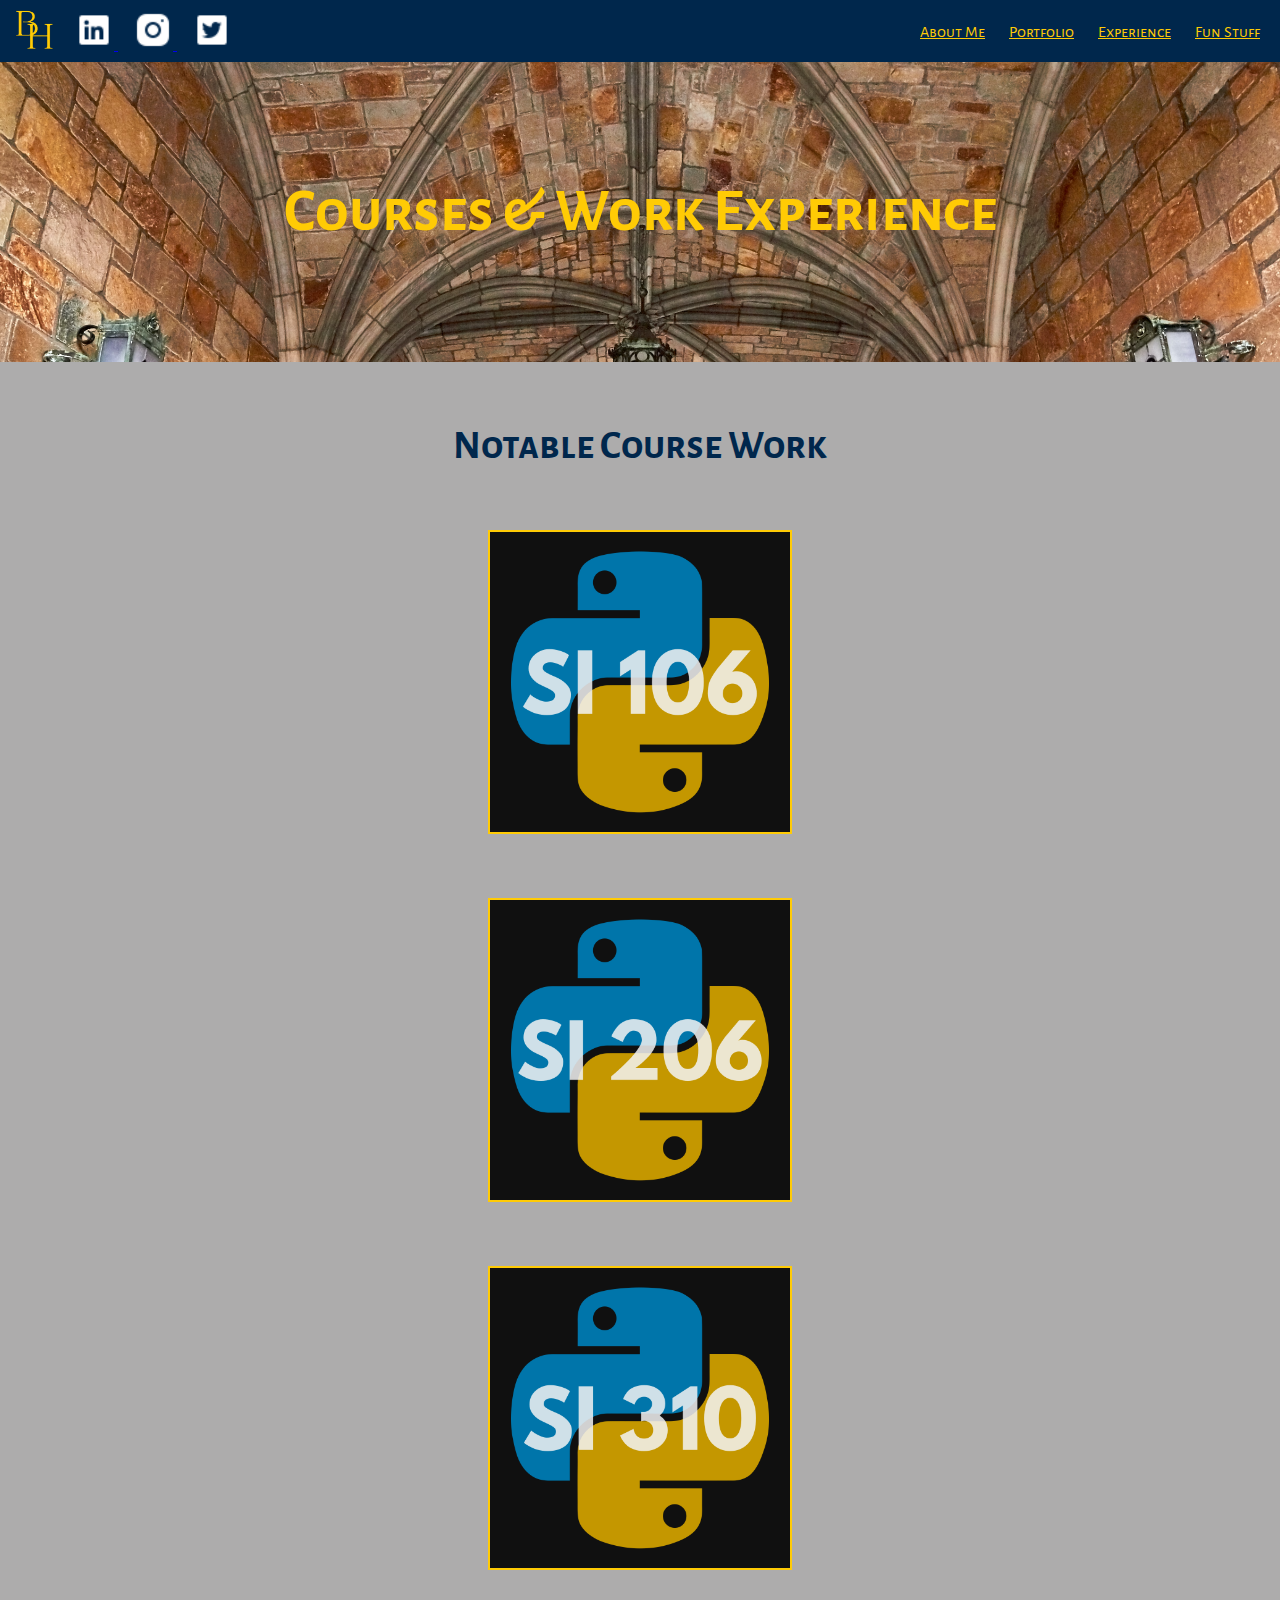
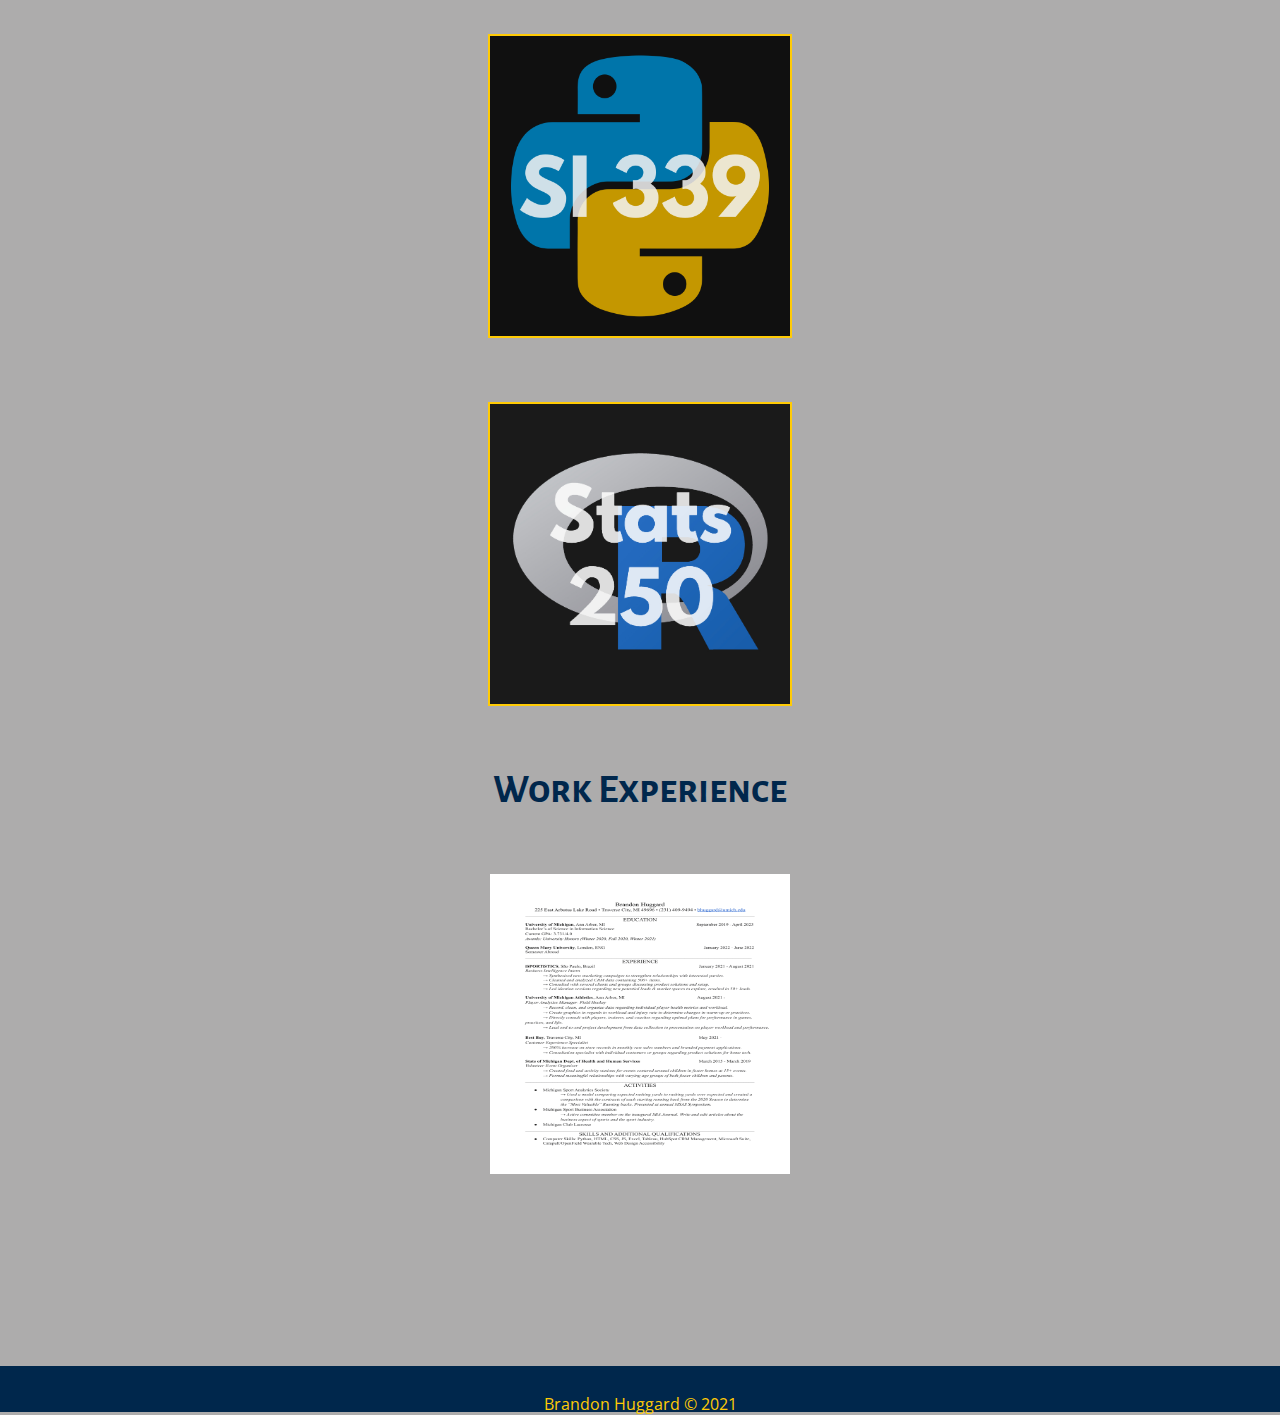
==== experience.html @ 87b80b77 "Add files via upload" ====
<!DOCTYPE html>
<html lang="en">
  <head>
    <meta charset="utf-8">
    <meta name="viewport" content="width=device-width, initial-scale=1.0">
    <link rel="stylesheet" type="text/css" href="css/html5reset.css">
    <link rel="stylesheet" type="text/css" href="css/style.css">
    <link rel="preconnect" href="https://fonts.googleapis.com">
    <link rel="preconnect" href="https://fonts.gstatic.com" crossorigin>
    <link href="https://fonts.googleapis.com/css2?family=Alegreya+Sans+SC:wght@100&display=swap" rel="stylesheet">
    <link href="https://fonts.googleapis.com/css2?family=Alegreya+Sans+SC:wght@100&family=Open+Sans:wght@300&display=swap" rel="stylesheet">
    <title>XP Page</title>
  </head>
  <body>
    <!-- add skip to main content here when I can -->
  <nav>
    <div class= 'babylogo'>
      <img src="imgs/smallLOGO.png" alt= 'logo'> 
      <a href="https://www.linkedin.com/in/brandon-huggard-5957a0192/">
      <img src="imgs/linkedin.png" alt= 'linked-logo'>
      </a>
      <a href= "https://www.instagram.com/b_hugs/">
      <img src="imgs/instagram.png" alt= 'insta-logo'>
      </a>
      <a href= "https://twitter.com/BCHugs_">
      <img src="imgs/twitter.png" alt= 'twitter-logo'>
      </a>
    </div>

    <ul>
      <li><a href=index.html>About Me</a></li>
      <li><a href=portfolio.html>Portfolio</a></li>
      <li><a href=experience.html>Experience</a></li>
      <li><a href=funstuff.html>Fun Stuff</a></li>
    </ul>
  </nav>
  <main class = 'holder-exp'>
  <header>
  <h1> <p class= "coursestitle">Courses & Work Experience</p></h1>
  </header>
  <body>
      <h2 class= "ncw">
          Notable Course Work
      </h2>
      <dl>
          <dd class= 'classimg'>
            <div class="flip-card">
            <div class="flip-card-inner">
              <div class="flip-card-front">
                <img src="imgs/106logo.jpg" alt="106 Logo" style="width:300px;height:300px;">
              </div>
              <div class="flip-card-back">
                <h1>Programs, Information, and People</h1>
                <p>Intro Python Course</p>
                <p>Covered basics of Python as well as Web Scraping and JSON!</p>
              </div>
            </div>
          </div>
        </dd>
          <dd class= 'classimg'>
            <div class="flip-card">
            <div class="flip-card-inner">
              <div class="flip-card-front">
                <img src="imgs/206logo.jpg" alt="206 Logo" style="width:300px;height:300px;">
              </div>
              <div class="flip-card-back">
                <h1>Data Oriented Programming</h1>
                <p>Intermediate Python Course</p>
                <p>Focusing on different data types and some libraries regarding data manipulation
                  and web scraping. Writing new data to several file types allowed for a fun project at the
                  end of the semester. Really established a good foundation in Python.
                </p>
              </div>
            </div>
          </div>
        </dd>
          <dd class= 'classimg'>
            <div class="flip-card">
            <div class="flip-card-inner">
              <div class="flip-card-front">
                <img src="imgs/310logo.jpg" alt="310 Logo" style="width:300px;height:300px;">
              </div>
              <div class="flip-card-back">
                <h1>Information, Enviroments, and Work </h1>
                <p>Information Ethics and Consultation Course</p>
                <p>Introduced me to software developemnt strategeies and several team communication strategies.
                  Further depth in things like agile development allows for exploration into real world applications
                  of both software development and consultaion or sales.
                </p>
              </div>
            </div>
          </div>
        </dd>
          <dd class= 'classimg'>
            <div class="flip-card">
            <div class="flip-card-inner">
              <div class="flip-card-front">
                <img src="imgs/339logo.jpg" alt="339 Logo" style="width:300px;height:300px;">
              </div>
              <div class="flip-card-back">
                <h1>Web Design, Development, and Access</h1>
                <p>HTML, CSS, and JS Centered Course</p>
                <p>Comprehensive course establishing foundational nkowkedge in web design and acessibility principles.
                  Allowed me to create this website!
                </p>
              </div>
            </div>
          </div>
        </dd>
          <dd class= 'classimg'>
            <div class="flip-card">
            <div class="flip-card-inner">
              <div class="flip-card-front">
                <img src="imgs/250logo.jpg" alt="250 Logo" style="width:300px;height:300px;">
              </div>
              <div class="flip-card-back">
                <h1>Introduction to Statistics and Data Analysis</h1>
                <p>Intro course covering some R basics as well as foundational stats knowledge</p>
                <p>A solid hybrid between a development course as well as a standard math course covering basic stats.</p>
              </div>
            </div>
          </div>
        </dd>
          
      </dl>
      <h2 class= "ncw">
          Work Experience
      </h2>
      <div class= "resdiv">
          <img src="imgs/PNGResume.png" alt="resume" id= "resume">
      </div>


    </main>
  <footer>
    <p>Brandon Huggard &copy; 2021</p>
</footer>
</body>
</html>
---- css/style.css ----
body{
  background-color: rgb(173, 172, 172);
  font-family: 'Open Sans', sans-serif;

}
/* PORTFOLIO SPECIFIC STYLING */

.projects ul{
  list-style-type: none;
  text-align: center;
  margin: auto;
}
.business ul{
  list-style-type: none;
  text-align: center;
  margin: auto;
}
.holder-portfolio{
  display: grid;
  grid-template-columns: 1fr 7fr 1fr;
  grid-template-rows: 1fr 5fr 1fr 5fr 1fr; 
}

.preprobus{
  margin-top: 3%;
  text-align: center;
  grid-column: 2/3;
  grid-row: 1/2;
  color: #00274C;
  font-size: 30px;
  line-height: 1.2;
}

.holder-portfolio .projects{
  color: #00274C;
  font-size: 20px;
  grid-column: 2/3;
  grid-row: 2/3;
  line-height: 2;
}

.holder-portfolio .business{
  color: #00274C;
  font-size: 20px;
  grid-column: 2/3;
  grid-row: 4/5;
  line-height: 2;
}

.holder-portfolio .projects .protitle{
  font-size: 30px;
  grid-row: 1/2;
}

.holder-portfolio .business .bustitle{
  font-size: 30px;
  grid-row: 3/4;
}

/* ABOUT ME SPECIFIC STYLING */
.accs{
  text-align: center;
  margin: auto;
}

.xplane .indycards .flip-card{
  align-self: center;
  justify-self: center;
  align-content: center;
  justify-content: center;
  align-items: center;
  justify-items: center;
  margin: auto;
  margin-top: 5%;
  margin-bottom: 5%;
}

a:visited{
  text-decoration: none;
}

.first{
  margin: 10px;
  color:#00274C;
  text-align:center;
  font-size: 20px;
  line-height: 1.25;
  margin-left: 12%;
  margin-right: 12%;
}

.second{
  margin: 10px;
  margin-top: 300px;
  color: #00274C;
  text-align: center;
  font-size: 25px;

}


header h1{
  display: flex;
  flex-direction: row;
  justify-content: center;
  background-attachment: fixed; /* Parallax effect */
  background-position: center; /* Parallax effect */
  background-size: cover;
  height: 300px; /* Parallax effect */
  background-image: url(../imgs/try.jpg);
  background-repeat: no-repeat;
}

header h1 .projectstitle{
  color:#FFCB05;
  margin: auto;
  font-family: 'Alegreya Sans SC', sans-serif;
  font-size: 60px;
  text-align: center;
}
header h2{
  font-family: 'Alegreya Sans SC', sans-serif;
  display: flex;
  flex-wrap: nowrap;
  flex-direction: row;
  justify-content: center;
  justify-self: center;
  justify-items: center;
  align-content: center;
  align-self: center;
  align-items: center;
  text-align: center;
  font-size: 30px;
  margin-top: 10px;
  margin-bottom: 20px;
  color:#00274C;
}

body .pre4{
  font-family: 'Alegreya Sans SC', sans-serif;
  font-size: 30px;
  color: #00274C;
  text-align: center;
  margin-top: 15px;
}

nav li{
  display: inline;
  padding-right: 20px;
}

nav ul li a{
  color: #FFCB05;
  font-family: 'Alegreya Sans SC', sans-serif;

}

nav{
  display: flex;
  flex-direction: row;
  flex-wrap: nowrap;
  width: 100%;
  background-color: #00274C;
  padding: 10px 0;
  color: #FFCB05;
  justify-content: space-between;
  align-items: center;
  position: -webkit-sticky;
  position: sticky;
  top: 0;
  z-index: 900;
}

nav div.babylogo img{
  height: 40px;
  width: 40px;
  margin-left: 15px;
  align-self: flex-end;
  justify-self: flex-end;
}

main .holder-index{
  display: grid;
  grid-template-columns: 1;
  grid-template-rows: 8;
}

body h2.ncw{
  text-align:center;
  margin: auto;
  margin-top: 5%;
  color: #00274C;
  font-family: 'Alegreya Sans SC', sans-serif;
  font-size: 40px;
}

body h2.funcontent{
  text-align:center;
  margin-top: 4%;
  margin: auto;
  color: #00274C;
  font-family: 'Alegreya Sans SC', sans-serif;
  font-size: 40px;
}

header h1 .coursestitle{
  color:#FFCB05;
  margin: auto;
  font-family: 'Alegreya Sans SC', sans-serif;
  font-size: 60px;
  text-align: center;
}

body dl .classimg .flip-card{
  align-self: center;
  justify-self: center;
  align-content: center;
  justify-content: center;
  align-items: center;
  justify-items: center;
  margin: auto;
  margin-top: 5%;
  margin-bottom: 5%;
}

/* The flip card container*/
.flip-card {
    background-color: transparent;
    width: 300px;
    height: 300px;
    perspective: 1000px; /* Remove this if you don't want the 3D effect */
    z-index: -1;
    display: flex;
    margin: 15px;
    border: solid #FFCB05 2px;
    background-color: #FFCB05;
  }

  #resume{
    display: block;
    height: 300px;
    width: 300px;
    margin-top: 5%;
    margin-left: auto;
    margin-right: auto;
    margin-bottom: 15%;
  }
  #resume:active {
    position:relative;
    margin: auto;
    width:35%;
    height:45%;
    display:block;
    z-index:999;
}
  
body .intro{
  font-family: 'Open Sans', sans-serif;
  font-size: 30px;
  color: #00274C;
  text-align: center;
  margin-top: 15px;
}

.container{
  display: flex;
  flex-direction: row;
  align-content: center;
  align-self: center;
  align-items: center;
  justify-content: center;
  justify-self: center;
  justify-items: center;
}
.container .gallery {
}
.container .gallery img{
  border:3px solid #FFCB05;
  margin: 1%;
  height: 200px;
  width: 200px;
  object-fit: cover;
}

.container .gallery img:active{
  object-fit: cover;
  position:relative;
  margin: auto;
  width:600px;
  height:600px;
  display:block;
  z-index:999;
}
header h1 .funtitle{
  color:#FFCB05;
  margin: auto;
  font-family: 'Alegreya Sans SC', sans-serif;
  font-size: 60px;
  text-align: center;
}
  /* This container is needed to position the front and back side */
  .flip-card-inner {
    position: relative;
    width: 100%;
    height: 100%;
    text-align: center;
    transition: transform 0.8s;
    transform-style: preserve-3d;
    z-index: -1;
  }
  
  /* Do a horizontal flip when you move the mouse over the flip box container */
  .flip-card:hover .flip-card-inner {
    transform: rotateY(180deg);
    z-index: -1;
  }
  
  /* Position the front and back side */
  .flip-card-front, .flip-card-back {
    position: absolute;
    width: 100%;
    height: 100%;
    -webkit-backface-visibility: hidden; /* Safari */
    backface-visibility: hidden;
    z-index: -1;
  }
  
  /* Style the front side (fallback if image is missing) */
  .flip-card-front {
    background-color: #00274C;
    color: #FFCB05;
    z-index: -1;
  }
  
  /* Style the back side */
  .flip-card-back {
    background-color: #00274C;
    color: #FFCB05;
    transform: rotateY(180deg);
    z-index: -1;
  }







  footer{
      display: flex;
      justify-content: center;
      align-content: baseline;
      background-color: #00274C;
      color: #FFCB05;
      padding-top: 30px;
  }
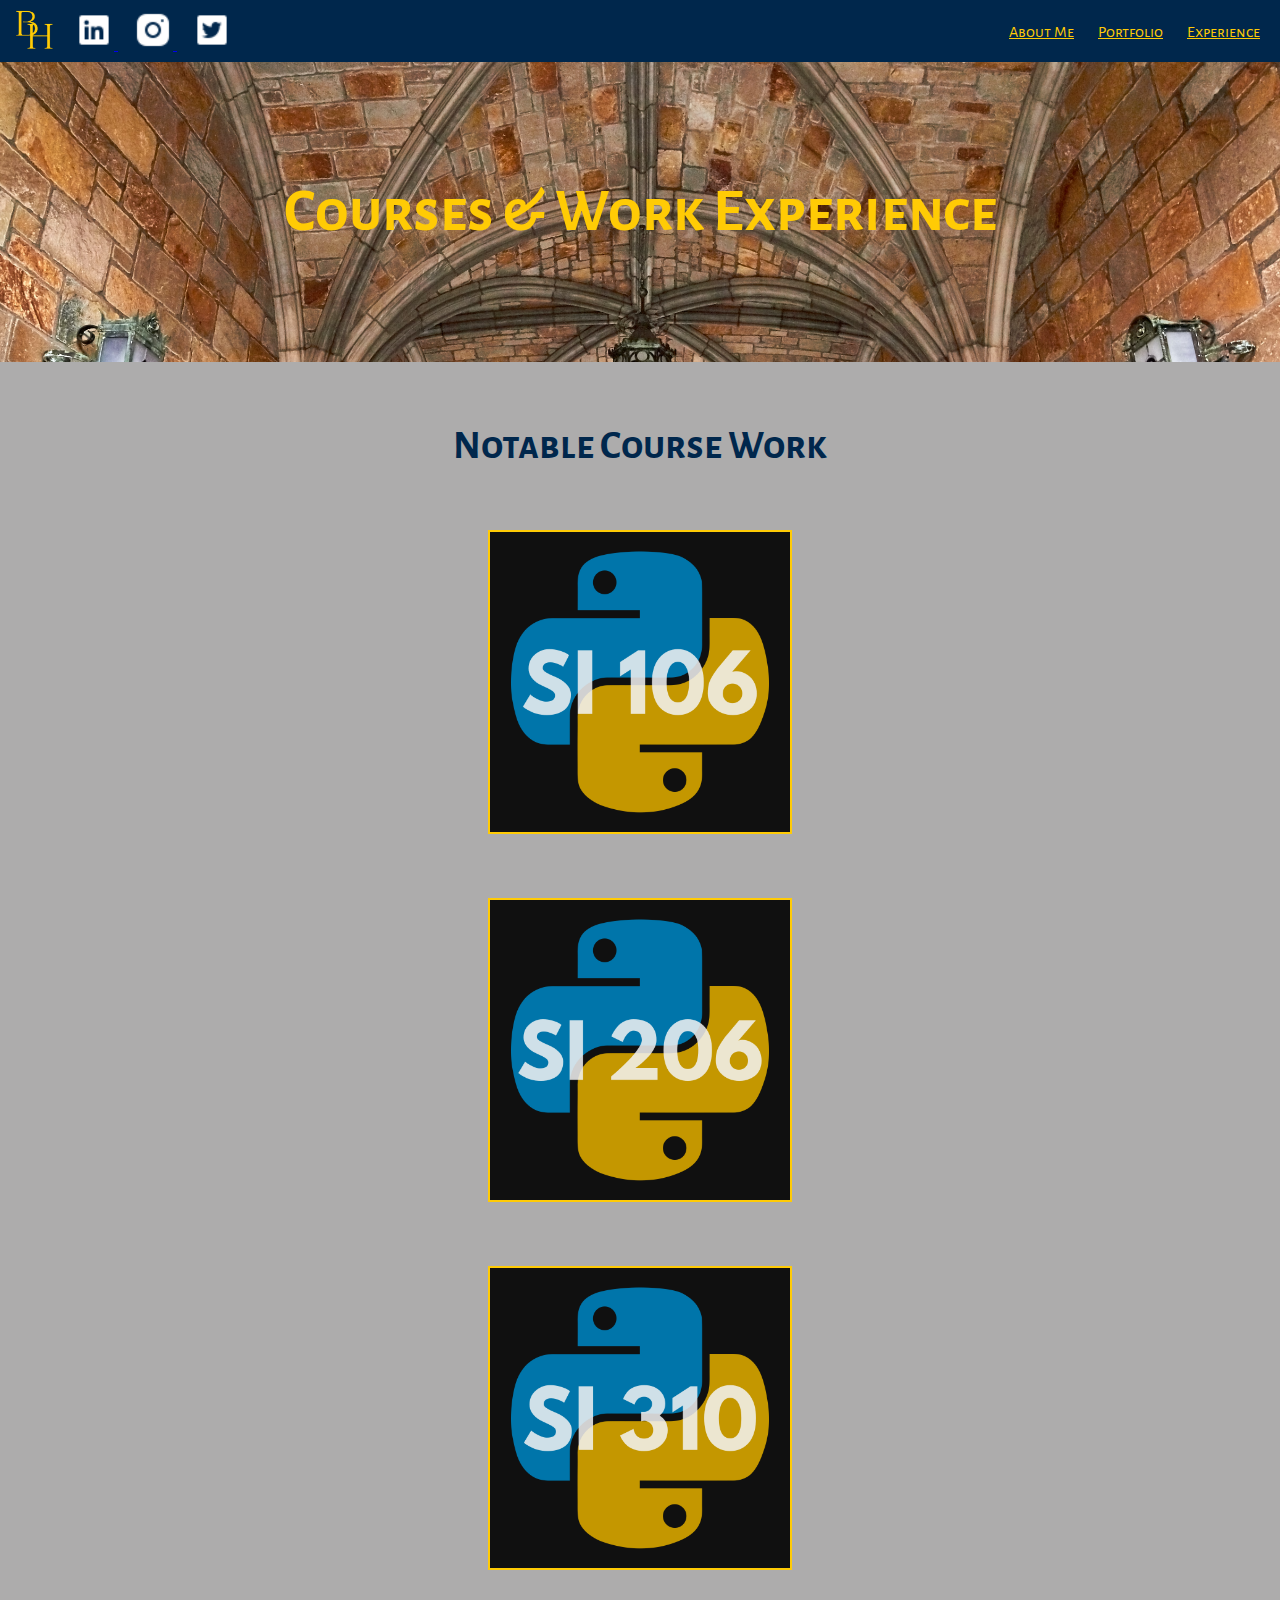
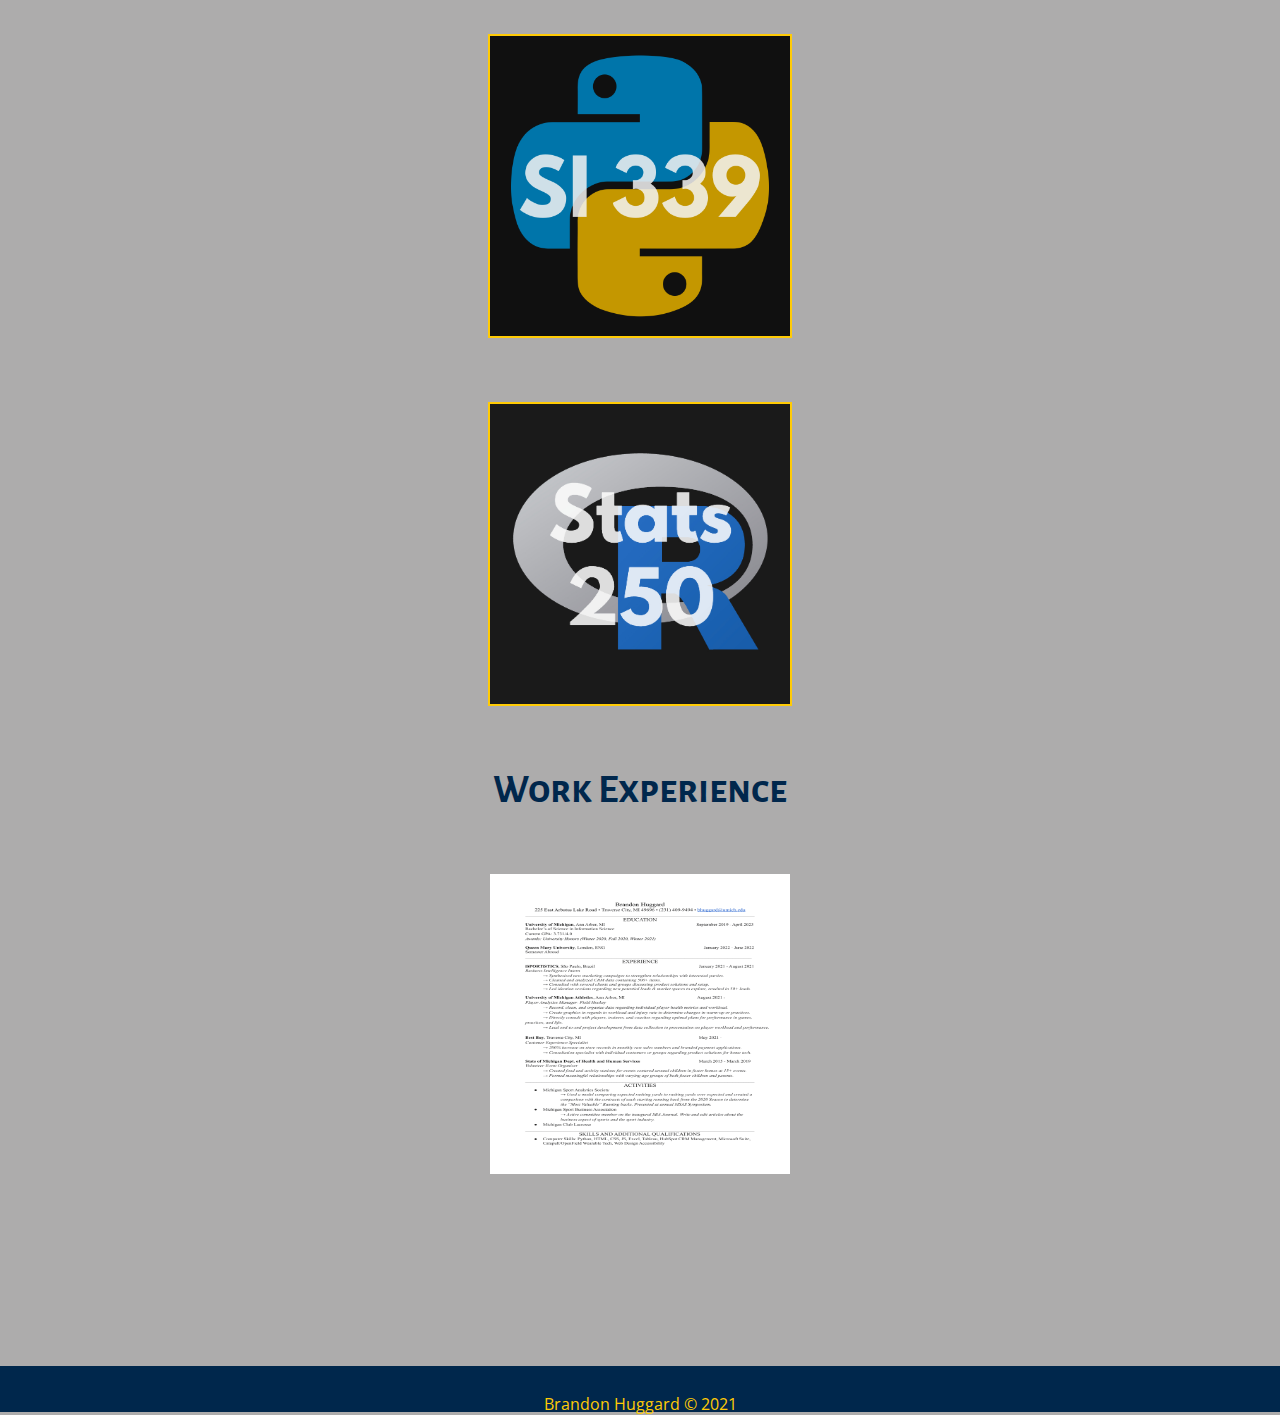
==== commit fdd940ad: "Update" ====
--- a/experience.html
+++ b/experience.html
@@ -31,7 +31,6 @@
       <li><a href=index.html>About Me</a></li>
       <li><a href=portfolio.html>Portfolio</a></li>
       <li><a href=experience.html>Experience</a></li>
-      <li><a href=funstuff.html>Fun Stuff</a></li>
     </ul>
   </nav>
   <main class = 'holder-exp'>
